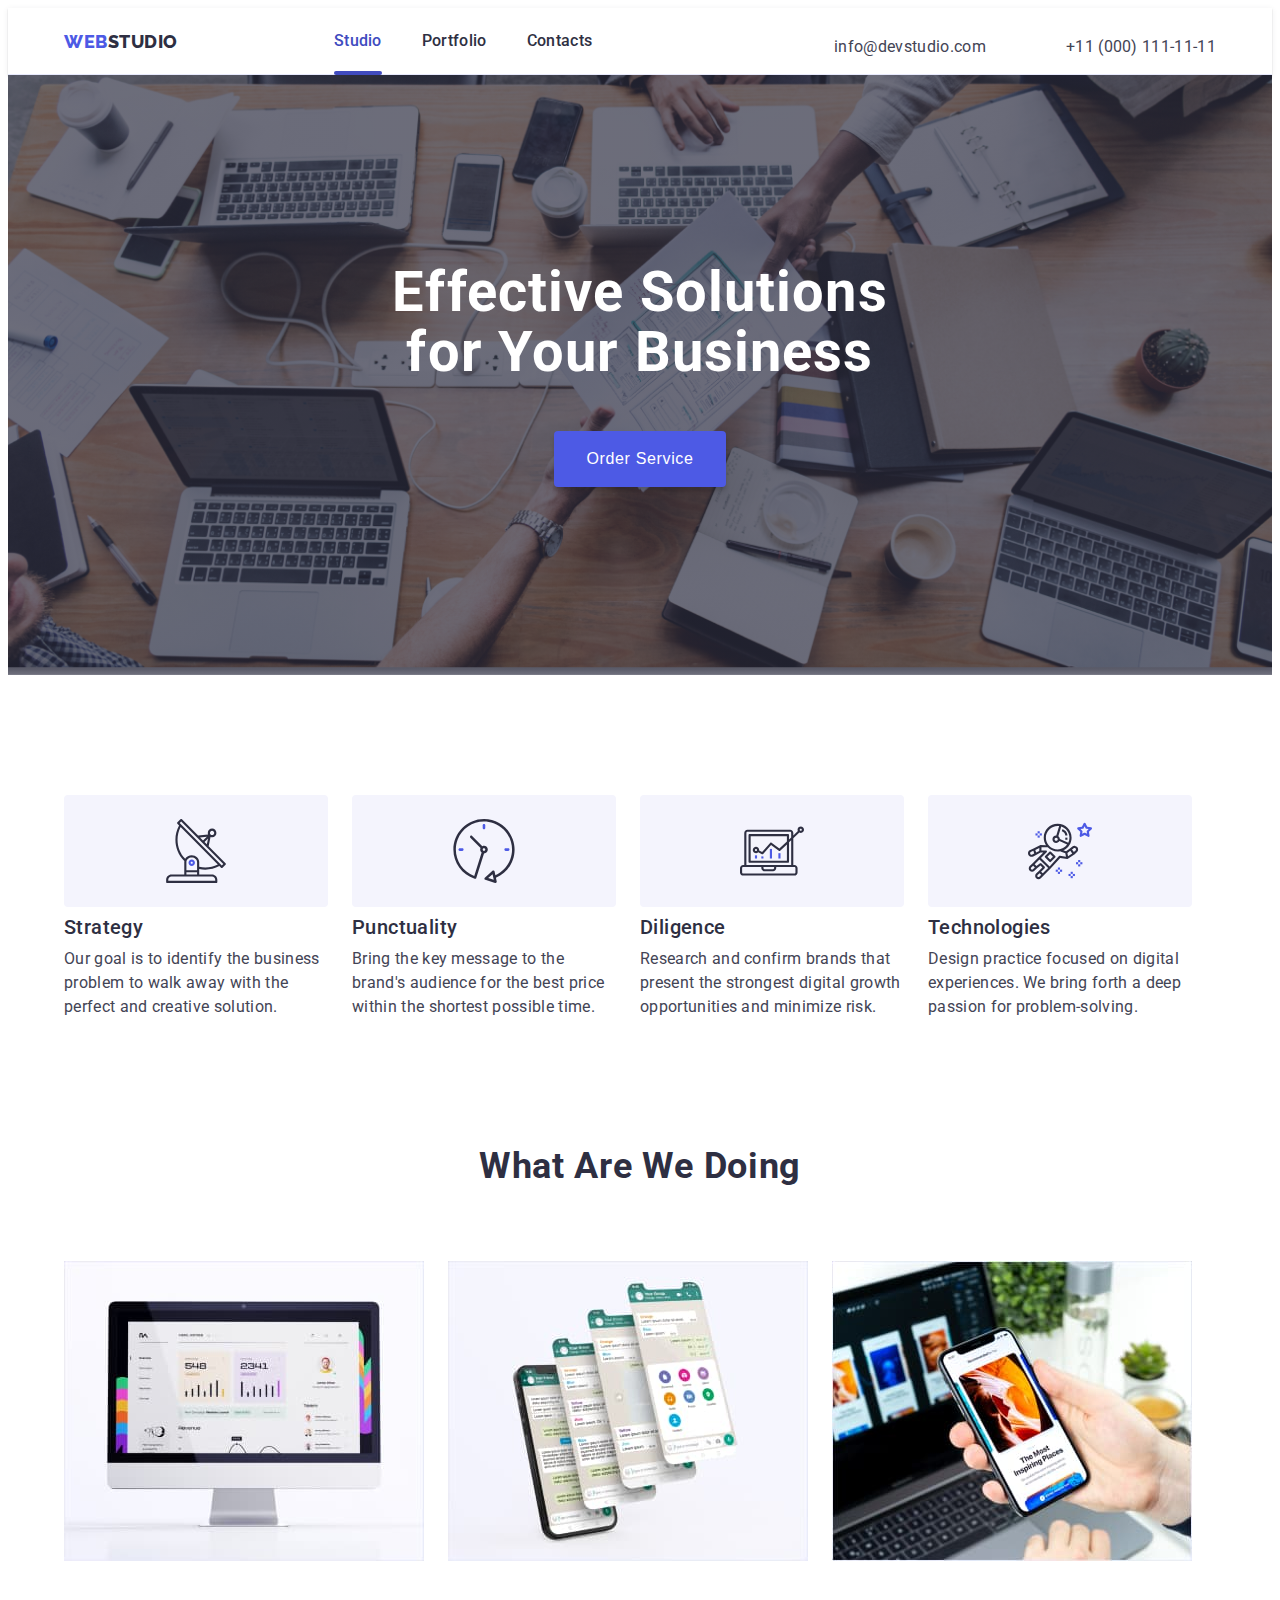
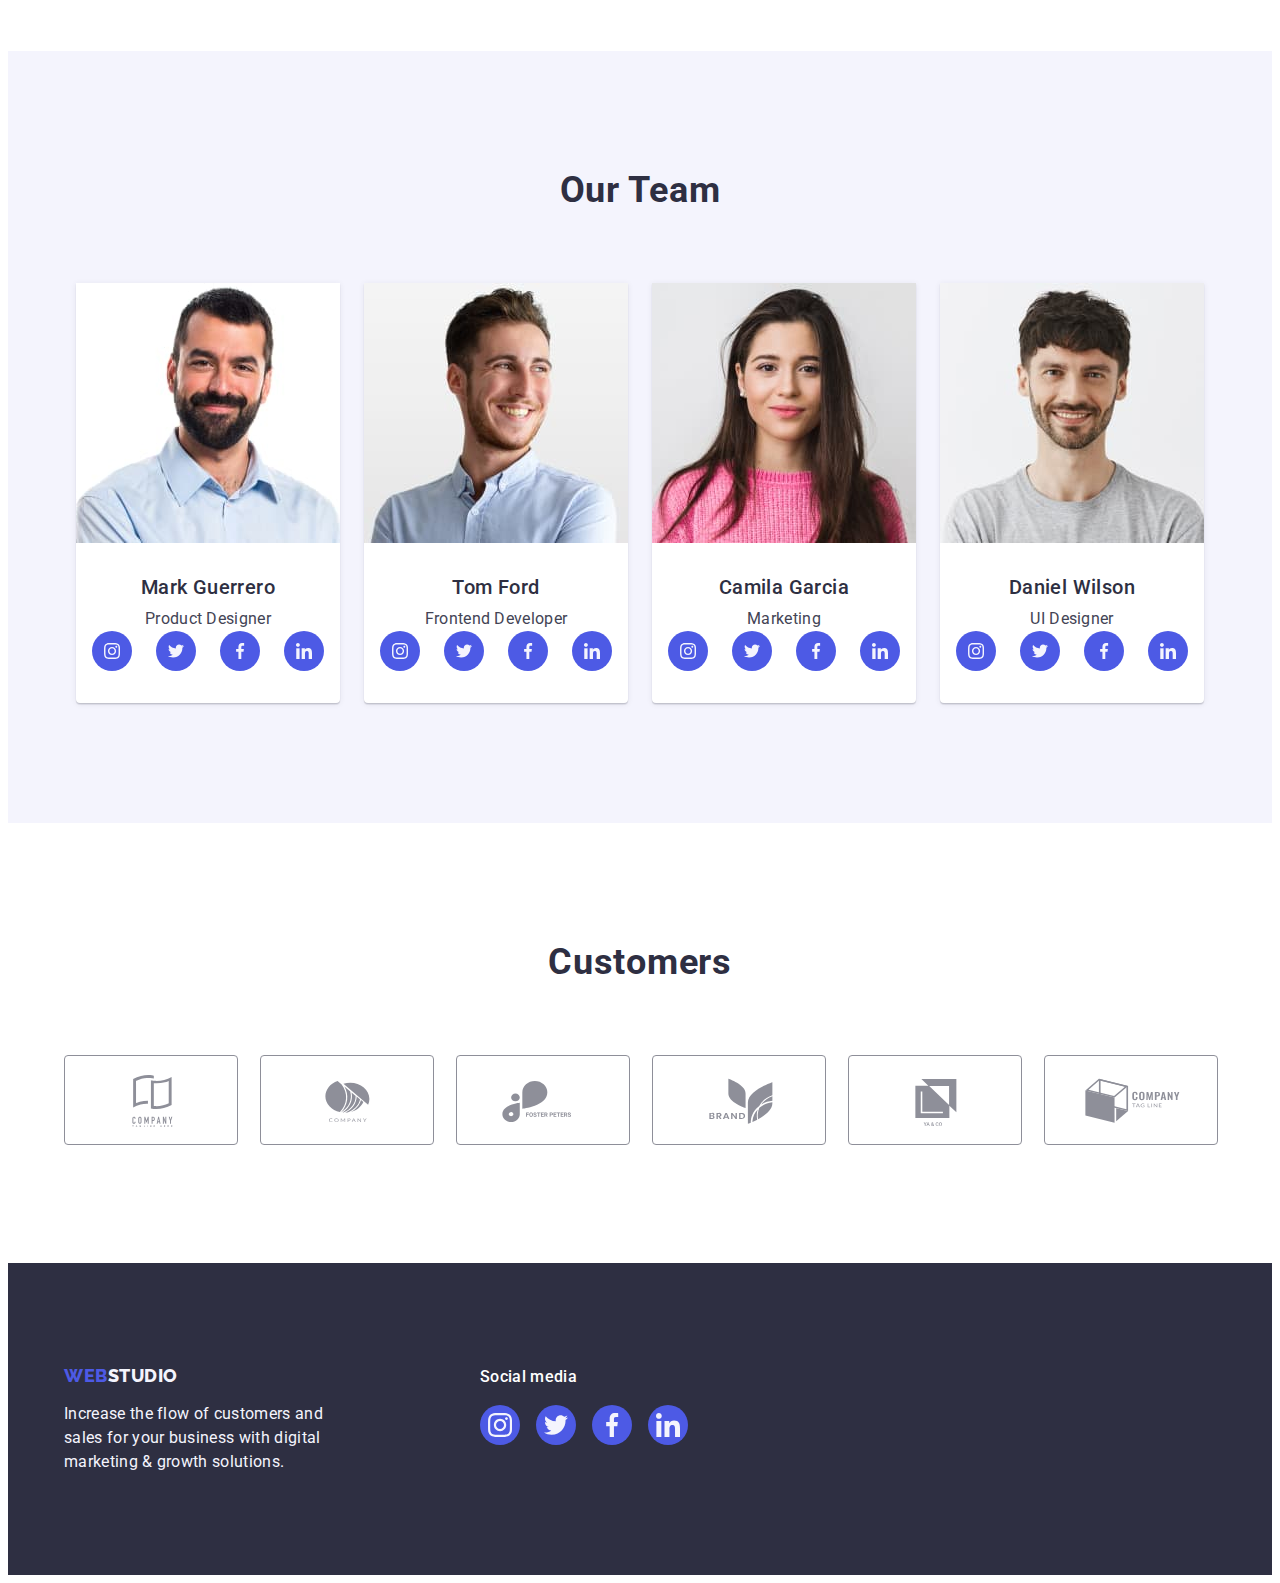
==== index.html @ fc1b0749 "span" ====
<!DOCTYPE html>
<html lang="en">
  <head>
    <meta charset="UTF-8" />
    <meta name="viewport" content="width=device-width, initial-scale=1.0" />
    <title>Webstudio</title>
    <link
      rel="stylesheet"
      href="https://cdnjs.cloudflare.com/ajax/libs/modern-normalize/2.0.0/modern-normalize.min.css"
      integrity="sha512-4xo8blKMVCiXpTaLzQSLSw3KFOVPWhm/TRtuPVc4WG6kUgjH6J03IBuG7JZPkcWMxJ5huwaBpOpnwYElP/m6wg=="
      crossorigin="anonymous"
      referrerpolicy="no-referrer"
    />
    <link rel="preconnect" href="https://fonts.googleapis.com" />
    <link rel="preconnect" href="https://fonts.gstatic.com" crossorigin />
    <link
      href="https://fonts.googleapis.com/css2?family=Raleway:wght@800&family=Roboto:wght@400;500;700&display=swap"
      rel="stylesheet"
    />
    <link rel="stylesheet" href="./css/styles.css" />
  </head>

  <body>
    <header class="header">
      <div class="container header-container">
        <nav class="page-navigation">
          <a class="logo-link link" href="./index.html"
            >Web<span class="web-logo">Studio</span></a
          >

          <ul class="menu list">
            <li class="header-menu-link">
              <a class="menu-item nav-active-link link" href="./index.html"
                >Studio</a
              >
            </li>
            <li class="header-menu-link">
              <a class="menu-item link" href="./portfolio.html">Portfolio</a>
            </li>
            <li class="header-menu-link">
              <a class="menu-item link" href="">Contacts</a>
            </li>
          </ul>
        </nav>

        <address class="address">
          <ul class="address-list list">
            <li class="address-iteam">
              <a class="contact link" href="mailto:info@devstudio.com"
                >info@devstudio.com</a
              >
            </li>
            <li class="address-iteam">
              <a class="contact link" href="tel:+110001111111"
                >+11 (000) 111-11-11</a
              >
            </li>
          </ul>
        </address>
      </div>
    </header>

    <main>
      <!-- ===========
        SECTION_1
      =========== -->

      <section class="hero">
        <div class="container">
          <h1 class="title-hero">Effective Solutions for Your Business</h1>
          <button class="main-button" type="button" data-modal-open>
            Order Service
          </button>
        </div>
      </section>

      <!-- ===========
          SECTION_2
      =========== -->

      <section class="second-section">
        <div class="container">
          <h2 class="visually-hidden description">Description</h2>
          <ul class="second-section-list list">
            <li class="second-section-items">
              <div class="second-section-icon">
                <svg width="64" height="64">
                  <use href="./images/icons.svg#icon-antena"></use>
                </svg>
              </div>
              <h3 class="about-us">Strategy</h3>
              <p class="about-us-description">
                Our goal is to identify the business problem to walk away with
                the perfect and creative solution.
              </p>
            </li>
            <li class="second-section-items">
              <div class="second-section-icon">
                <svg width="64" height="64">
                  <use href="./images/icons.svg#icon-clock"></use>
                </svg>
              </div>
              <h3 class="about-us">Punctuality</h3>
              <p class="about-us-description">
                Bring the key message to the brand's audience for the best price
                within the shortest possible time.
              </p>
            </li>
            <li class="second-section-items">
              <div class="second-section-icon">
                <svg width="64" height="64">
                  <use href="./images/icons.svg#icon-diagram"></use>
                </svg>
              </div>
              <h3 class="about-us">Diligence</h3>
              <p class="about-us-description">
                Research and confirm brands that present the strongest digital
                growth opportunities and minimize risk.
              </p>
            </li>
            <li class="second-section-items">
              <div class="second-section-icon">
                <svg width="64" height="64">
                  <use href="./images/icons.svg#icon-astronaut"></use>
                </svg>
              </div>
              <h3 class="about-us">Technologies</h3>
              <p class="about-us-description">
                Design practice focused on digital experiences. We bring forth a
                deep passion for problem-solving.
              </p>
            </li>
          </ul>
        </div>
      </section>

      <!-- ===========
          SECTION_3
      =========== -->

      <section class="our-service-section">
        <div class="container">
          <h2 class="title-what-we-are-doing">What are we doing</h2>
          <ul class="our-service-list list">
            <li class="photo-service-list">
              <img
                src="./images/what_we_are_doing/img1.jpg"
                width="360"
                height="300"
                alt="computer_picture"
              />
            </li>
            <li class="photo-service-list">
              <img
                src="./images/what_we_are_doing/img2.jpg"
                width="360"
                height="300"
                alt="phone_screen_picture"
              />
            </li>
            <li class="photo-service-list">
              <img
                src="./images/what_we_are_doing/img3.jpg"
                width="360"
                height="300"
                alt="phone_picture"
              />
            </li>
          </ul>
        </div>
      </section>

      <!-- ===========
          SECTION_4
      =========== -->

      <section class="team-section">
        <div class="container">
          <h2 class="our-team-title">Our Team</h2>
          <ul class="team-photo-list list">
            <li class="staff-photo">
              <img
                src="./images/employees/mark_guerrero.jpg"
                alt="employee photo"
                width="264"
                height="260"
              />
              <div class="team-container">
                <h3 class="staff-title">Mark Guerrero</h3>
                <p class="team-positions">Product Designer</p>
                <ul class="social-staff-list list">
                  <li class="staff-icons-list">
                    <a class="social-link" href="">
                      <svg class="social-icons" width="16" height="16">
                        <use href="./images/icons.svg#icon-instagram"></use>
                      </svg>
                    </a>
                  </li>
                  <li class="staff-icons-list">
                    <a class="social-link" href="">
                      <svg class="social-icons" width="16" height="16">
                        <use href="./images/icons.svg#icon-twitter"></use>
                      </svg>
                    </a>
                  </li>
                  <li class="staff-icons-list">
                    <a class="social-link" href="">
                      <svg class="social-icons" width="16" height="16">
                        <use href="./images/icons.svg#icon-facebook"></use>
                      </svg>
                    </a>
                  </li>
                  <li class="staff-icons-list">
                    <a class="social-link" href="">
                      <svg class="social-icons" width="16" height="16">
                        <use href="./images/icons.svg#icon-linkedin"></use>
                      </svg>
                    </a>
                  </li>
                </ul>
              </div>
            </li>
            <li class="staff-photo">
              <img
                src="./images/employees/tom_ford.jpg"
                alt="employee photo"
                width="264"
                height="260"
              />
              <div class="team-container">
                <h3 class="staff-title">Tom Ford</h3>
                <p class="team-positions">Frontend Developer</p>
                <ul class="social-staff-list list">
                  <li class="staff-icons-list">
                    <a class="social-link" href="">
                      <svg class="social-icons" width="16" height="16">
                        <use href="./images/icons.svg#icon-instagram"></use>
                      </svg>
                    </a>
                  </li>
                  <li class="staff-icons-list">
                    <a class="social-link" href="">
                      <svg class="social-icons" width="16" height="16">
                        <use href="./images/icons.svg#icon-twitter"></use>
                      </svg>
                    </a>
                  </li>
                  <li class="staff-icons-list">
                    <a class="social-link" href="">
                      <svg class="social-icons" width="16" height="16">
                        <use href="./images/icons.svg#icon-facebook"></use>
                      </svg>
                    </a>
                  </li>
                  <li class="staff-icons-list">
                    <a class="social-link" href="">
                      <svg class="social-icons" width="16" height="16">
                        <use href="./images/icons.svg#icon-linkedin"></use>
                      </svg>
                    </a>
                  </li>
                </ul>
              </div>
            </li>
            <li class="staff-photo">
              <img
                src="./images/employees/camila_garcia.jpg"
                alt="employee photo"
                width="264"
                height="260"
              />
              <div class="team-container">
                <h3 class="staff-title">Camila Garcia</h3>
                <p class="team-positions">Marketing</p>
                <ul class="social-staff-list list">
                  <li class="staff-icons-list">
                    <a class="social-link" href="">
                      <svg class="social-icons" width="16" height="16">
                        <use href="./images/icons.svg#icon-instagram"></use>
                      </svg>
                    </a>
                  </li>
                  <li class="staff-icons-list">
                    <a class="social-link" href="">
                      <svg class="social-icons" width="16" height="16">
                        <use href="./images/icons.svg#icon-twitter"></use>
                      </svg>
                    </a>
                  </li>
                  <li class="staff-icons-list">
                    <a class="social-link" href="">
                      <svg class="social-icons" width="16" height="16">
                        <use href="./images/icons.svg#icon-facebook"></use>
                      </svg>
                    </a>
                  </li>
                  <li class="staff-icons-list">
                    <a class="social-link" href="">
                      <svg class="social-icons" width="16" height="16">
                        <use href="./images/icons.svg#icon-linkedin"></use>
                      </svg>
                    </a>
                  </li>
                </ul>
              </div>
            </li>
            <li class="staff-photo">
              <img
                src="./images/employees/daniel_wilson.jpg"
                alt="employee photo"
                width="264"
                height="260"
              />
              <div class="team-container">
                <h3 class="staff-title">Daniel Wilson</h3>
                <p class="team-positions">UI Designer</p>
                <ul class="social-staff-list list">
                  <li class="staff-icons-list">
                    <a class="social-link" href="">
                      <svg class="social-icons" width="16" height="16">
                        <use href="./images/icons.svg#icon-instagram"></use>
                      </svg>
                    </a>
                  </li>
                  <li class="staff-icons-list">
                    <a class="social-link" href="">
                      <svg class="social-icons" width="16" height="16">
                        <use href="./images/icons.svg#icon-twitter"></use>
                      </svg>
                    </a>
                  </li>
                  <li class="staff-icons-list">
                    <a class="social-link" href="">
                      <svg class="social-icons" width="16" height="16">
                        <use href="./images/icons.svg#icon-facebook"></use>
                      </svg>
                    </a>
                  </li>
                  <li class="staff-icons-list">
                    <a class="social-link" href="">
                      <svg class="social-icons" width="16" height="16">
                        <use href="./images/icons.svg#icon-linkedin"></use>
                      </svg>
                    </a>
                  </li>
                </ul>
              </div>
            </li>
          </ul>
        </div>
      </section>

      <!-- =====SECTION 5=====
      =================== -->

      <section class="logos-section">
        <div class="container logo-company-div">
          <h2 class="customers-title">Customers</h2>
          <ul class="logo-company list">
            <li class="logo-company-list">
              <a class="logo-company-link" href="">
                <svg class="logo-company-svg" width="104" height="56">
                  <use href="./images/icons.svg#icon-logo-company-1"></use>
                </svg>
              </a>
            </li>
            <li class="logo-company-list">
              <a class="logo-company-link" href="">
                <svg class="logo-company-svg" width="104" height="56">
                  <use href="./images/icons.svg#icon-logo-company-2"></use>
                </svg>
              </a>
            </li>
            <li class="logo-company-list">
              <a class="logo-company-link" href="">
                <svg class="logo-company-svg" width="104" height="56">
                  <use href="./images/icons.svg#icon-logo-company-3"></use>
                </svg>
              </a>
            </li>
            <li class="logo-company-list">
              <a class="logo-company-link" href="">
                <svg class="logo-company-svg" width="104" height="56">
                  <use href="./images/icons.svg#icon-logo-company-4"></use>
                </svg>
              </a>
            </li>
            <li class="logo-company-list">
              <a class="logo-company-link" href="">
                <svg class="logo-company-svg" width="104" height="56">
                  <use href="./images/icons.svg#icon-logo-company-5"></use>
                </svg>
              </a>
            </li>
            <li class="logo-company-list">
              <a class="logo-company-link" href="">
                <svg class="logo-company-svg" width="104" height="56">
                  <use href="./images/icons.svg#icon-logo-company-6"></use>
                </svg>
              </a>
            </li>
          </ul>
        </div>
      </section>
    </main>
    <!-- ===========
          FOOTER
      =========== -->
    <footer class="footer-figuration">
      <div class="footer-container container">
        <div class="logo-footer-div">
          <a class="logo-footer-link logo-link link" href="./index.html"
            >Web<span class="web-logo-footer">Studio</span></a
          >
          <p class="footer-text">
            Increase the flow of customers and sales for your business with
            digital marketing & growth solutions.
          </p>
        </div>
        <div class="social-links-footer">
          <p class="social-media-paragraph">Social media</p>
          <ul class="social-staff-list-footer list">
            <li class="icons-list-footer">
              <a class="social-link-footer" href="">
                <svg class="social-icons-footer" width="24" height="24">
                  <use href="./images/icons.svg#icon-instagram"></use>
                </svg>
              </a>
            </li>
            <li class="icons-list-footer">
              <a class="social-link-footer" href="">
                <svg class="social-icons-footer" width="24" height="24">
                  <use href="./images/icons.svg#icon-twitter"></use>
                </svg>
              </a>
            </li>
            <li class="icons-list-footer">
              <a class="social-link-footer" href="">
                <svg class="social-icons-footer" width="24" height="24">
                  <use href="./images/icons.svg#icon-facebook"></use>
                </svg>
              </a>
            </li>
            <li class="icons-list-footer">
              <a class="social-link-footer" href="">
                <svg class="social-icons-footer" width="24" height="24">
                  <use href="./images/icons.svg#icon-linkedin"></use>
                </svg>
              </a>
            </li>
          </ul>
        </div>
      </div>
    </footer>
    <div class="modal is-hidden" data-modal>
      <div class="backdrop">
        <button class="close-button" type="button" data-modal-close>
          <svg class="modal-btn-close" width="8" height="8">
            <use href="./images/icons.svg#icon-close-cross"></use>
          </svg>
        </button>

        <!-- =====FORM======
        ============== -->

        <p class="leave-your-contacts">
          Leave your contacts and we will call you back
        </p>

        <form class="order-service-form">
          <!-- ====INPUT_1====
          =============== -->

          <div>
            <label class="field-name" for="user-name">Name</label>
            <div class="service-request-wrapper">
              <input
                class="service-request"
                type="text"
                name="user_name"
                id="user-name"
                required
              />
              <svg
                class="form-field-icon"
                width="18"
                height="18"
                aria-label="users-avatar"
              >
                <use href="./images/icons.svg#icon-person-black"></use>
              </svg>
            </div>
          </div>

          <!-- ====INPUT_2====
          =============== -->

          <div>
            <label class="field-name" for="phone-number">Phone</label>
            <div class="service-request-wrapper">
              <input
                class="service-request"
                type="tel"
                name="user_phone"
                id="phone-number"
                required
              />
              <svg
                class="form-field-icon"
                width="18"
                height="18"
                aria-label="phone_picture_icon"
              >
                <use href="./images/icons.svg#icon-phone"></use>
              </svg>
            </div>
          </div>

          <!-- ====INPUT_3====
          =============== -->

          <div>
            <label class="field-name" for="users-email-adress">Email</label>
            <div class="service-request-wrapper">
              <input
                class="service-request"
                type="email"
                name="user_email"
                id="users-email-adress"
                required
              />
              <svg
                class="form-field-icon"
                width="18"
                height="18"
                aria-label="email-icon"
              >
                <use href="./images/icons.svg#icon-email"></use>
              </svg>
            </div>
          </div>

          <!-- ===TEXTAREA==== -->

          <div>
            <label class="field-name" for="user-comment">Comment</label>
            <textarea
              class="order-service-comment"
              name="comment"
              id="user-comment"
              placeholder="Text input"
            ></textarea>
          </div>

          <!-- ====CHECKBOX==== -->

          <div>
            <label class="checkbox-label">
              <input
                class="checkbox-policy"
                type="checkbox"
                name="policy_agreement"
              />
              <span class="checkbox-span">
                <svg class="checkbox-icon" width="16" height="16">
                  <use href="./images/icons.svg#icon-policy-click"></use>
                </svg>
              </span>
              I accept the terms and conditions of the&nbsp;
              <a href="" class="review-form-policy-link">Privacy Policy</a>
            </label>
          </div>

          <!-- =====BUTTON=====
          ================ -->

          <button class="send-request-button" type="submit">Send</button>
        </form>
      </div>
    </div>
    <script src="./js/modal.js"></script>
  </body>
</html>
---- css/styles.css ----
/* ---ROOTS--- */

:root {
    --main-text-font: "Roboto", sans-serif;
    --secondary-text-font: "Raleway", sans-serif;
    --main-text-color: #2E2F42;
    --secondary-text-color: #434455;
    --additional-text-color: #FFF;
    --white-background-color: #FFF;
    --navy-background-color: #2E2F42;
    --additional-background-color: #F4F4FD;
    --cornflower-color: #E7E9FC;
    --dairy-color: #FCFCFC;
    --purple-color: #4D5AE5;
    --ocean-button-color: #404BBF;
    --lightslate-color: #8E8F99; 
    --timing-function: cubic-bezier(0.4, 0, 0.2, 1);
    --duration: 250ms;
}

/* ----GENERAL---- */

.list {
    list-style: none;
}

.link {
    text-decoration: none;
}

body {
    font-family: var(--main-text-font);
    background-color: #FFF;
    font-size: 36px;
    line-height: 1.1;
    color: var(--secondary-text-color);
}

h1,h2,h3,p {
    margin-top: 0;
    margin-bottom: 0;
}

ul,ol {
    margin-top: 0;
    margin-bottom: 0;
    padding-left: 0;
}

img {
    display: block;
    max-width: 100%;
}

button {
    cursor: pointer;
}

/* -----HEADER---- */


.container {
    max-width: 1152px;
    /* padding: 12px 12px; */
    margin: 0 auto;
}

.header {
border-bottom: 1px solid var(--cornflower-color);
box-shadow: 0px 2px 1px rgba(46, 47, 66, 0.08), 0px 1px 1px rgba(46, 47, 66, 0.16), 0px 1px 6px rgba(46, 47, 66, 0.08);
}

.header-container {
display: flex;
justify-content: space-between;
align-items: center;
}

.page-navigation{
    display: flex;
    align-items: center;
}

.logo-link {
    margin-right: 76px;
    font-family: var(--secondary-text-font);
    color: #4D5AE5;
    font-size: 18px;
    font-weight: 800;
    line-height: 1.17;
    letter-spacing: 0.54px;
    text-transform: uppercase;
    /* padding: 24px 0px; */
    display: flex;

}

.web-logo {
    color: #2E2F42;
    display: flex;
}

.web-logo-footer {
    color: #F4F4FD;
}

.menu {
    font-size: 16px;
    font-weight: 500;
    line-height: 1.15;
    letter-spacing: 0.32px;
    display: flex;
    align-items: center;
}

.menu:not(:first-child) {
    margin-left: 40px;
}

.menu-item {
    color: var(--main-text-color);
    display: inline-block;
    padding: 24px 0;
    transition-property: color;
    transition-duration: 250ms;
    transition-timing-function: cubic-bezier(0.4, 0, 0.2, 1);
}

.menu-item:hover,
.menu-item:focus {
    color: var(--ocean-button-color);
}

.nav-active-link {
    position: relative;
    color: var(--ocean-button-color);
}

.nav-active-link::after {
    display: block;
    content: "";
    position: absolute;
    left: 0;
    bottom: -1px;
    /* top: calc(100% - 4px); */
    width: 100%;
    height: 4px;
    border-radius: 2px;
    background-color: var(--ocean-button-color);
}

.header-menu-link {
    margin-left: 40px;
    /* padding: 24px 0; */
}

.contact {
    color: var(--secondary-text-color);
    font-size: 16px;
    font-weight: 400;
    line-height: 1.5;
    letter-spacing: 0.32px;
    padding: 24px 0px;
    margin-left: 40px;
    transition-property: color;
    transition-duration: 250ms;
    transition-timing-function: cubic-bezier(0.4, 0, 0.2, 1);
}

.contact:hover,
.contact:focus {
    color: var(--ocean-button-color);
}


.title-hero {
    margin-left: auto;
    margin-right: auto;
    margin-bottom: 48px;
    font-size: 56px;
    font-weight: 700;
    line-height: 1.07;
    letter-spacing: 1.12px;
    color: var(--additional-text-color);
    text-align: center;
    max-width: 496px;
}

.address {
    font-style: normal;
}

.address-list {
    color: var(--secondary-text-color);
    display: flex;
    gap: 40px;
    
}

/* ----MAIN---- */

.hero {

    /* text-align: center; */
    margin: 0 auto;
    padding: 188px 0;
    font-size: 56px;
    font-weight: 700;
    letter-spacing: 0.02em;
    line-height: 1.07;
    max-width: 1440px;
    background-size: cover;
    background-image: linear-gradient(rgba(46, 47, 66, 0.7), rgba(46, 47, 66, 0.7)), url(../images/icons/people-office\.jpg);
    color: var(--white-background-color);
    background-repeat: no-repeat;
    background-position: center;
}

.main-button {
    display: block;
    margin: 0 auto;
    min-width: 169px;
    height: 56px;
    border: none;
    box-shadow: 0px 4px 4px 0px rgba(0, 0, 0, 0.15);
    border-radius: 4px;
    padding: 16px 32px;
    font-size: 16px;
    font-weight: 500;
    letter-spacing: 0.04em;
    line-height: 1.5;
    background-color: var(--purple-color);
    color: var(--additional-text-color);
    transition-property: background-color;
    transition-duration: 250ms;
    transition-timing-function: cubic-bezier(0.4, 0, 0.2, 1);   
}



.main-button:hover,
.main-button:focus {
    background-color: var(--ocean-button-color);
}

.main-portfolio-title {
    margin-bottom: 8px;
}

.portfolio-buttons {
    display: flex;
    justify-content: center;
    gap: 24px;
    margin-bottom: 72px;
}


.second-page-button {
    font-family: var(--main-text-font);
    padding: 12px 24px;
    font-weight: 500;
    font-size: 16px;
    line-height: 1.5;
    letter-spacing: 0.04em;
    border-radius: 4px;
    border: 1px solid var(--cornflower-color);
    color: var(--purple-color);
    background: var(--additional-background-color);
    transition-property: color, background-color, border-color, box-shadow;
    transition-duration: 250ms;
    transition-timing-function: cubic-bezier(0.4, 0, 0.2, 1);
}

.second-page-button:hover,
.second-page-button:focus {
    box-shadow:0px 3px 1px rgba(0, 0, 0, 0.1),
    0px 2px 1px rgba(0, 0, 0, 0.08),
    0px 2px 2px rgba(0, 0, 0, 0.12);
    background-color: var(--ocean-button-color);
    color: var(--additional-text-color);
    border: 1px solid transparent;
}

/* =========--SECTION_2--========= */

.second-section {
/* margin-top: 120px; */
padding: 120px 0;
}

.second-section-list {
display: flex;
gap: 24px;
margin-bottom: 8px;

}

.second-section-items {
    flex-basis: 264px;
    /* flex-basis:calc(( 100% - 24px * 3 ) / 4 ); */
}

.second-section-icon {
    background-color: var(--additional-background-color);
    height: 112px;
    display: flex;
    justify-content: center;
    align-items: center;
    margin-bottom: 8px;
    border-radius: 4px;
}
.description {
    margin-bottom: 8px;
}

.visually-hidden {
    position: absolute;
    width: 1px;
    height: 1px;
    margin: -1px;
    border: 0;
    padding: 0;

    white-space: nowrap;
    clip-path: inset(100%);
    clip: rect(0 0 0 0);
    overflow: hidden;
}



.about-us {
    font-weight: 500;
    font-size: 20px;
    line-height: 1.2;
    letter-spacing: 0.02em;
    color: var(--main-text-color);
    margin-bottom: 8px;
    
}


.about-us-description {
    font-size: 16px;
    line-height: 1.5;
    letter-spacing: 0.02em;

}

.our-service-section {
    padding-bottom: 90px;
}

.our-service-list {
    display: flex;
    gap: 24px;
    font-size: 20px;
    font-weight: 500;
    line-height: 1.2;
    letter-spacing: 0.4px;
    width: calc((100% - 24px * 2px) / 3);
}

.service-list {
    font-family: var(--main-text-font);
    font-size: 20px;
    font-weight: 500;
    line-height: 1.2;
    letter-spacing: 0.4px;
    margin-bottom: 8px;
}

.title-what-we-are-doing {
    font-size: 36px;
    font-weight: 700;
    line-height: 1.11;
    letter-spacing: 0.72px;
    text-transform: capitalize;
    text-align: center;
    padding-bottom: 2px;
    color: var(--main-text-color);
    margin-bottom: 72px;
}


.team-section {
    /* color: var(--main-text-color); */
    background-color: var(--additional-background-color);
    padding: 120px 0;
}

.our-team-title {
    font-size: 36px;
    font-weight: 700;
    line-height: 1.11;
    letter-spacing: 0.72px;
    text-transform: capitalize;
    text-align: center;
    color: var(--main-text-color);
    margin-bottom: 72px;

}

.team-positions {
    text-align: center;
    font-size: 16px;
    font-weight: 400;
    line-height: 1.5;
    letter-spacing: 0.32px;
    color: var(--secondary-text-color);

}

.staff-title {
    text-align: center;
    font-size: 20px;
    font-weight: 500;
    line-height: 1.2;
    letter-spacing: 0.4px;
    color: var(--main-text-color);
    margin-bottom: 8px;

}

.staff-photo {
    background-color: #FFF;
    /* width: calc((100% - 72px) / 4); */
    gap: 24px;
    border-radius: 0px 0px 4px 4px;
    box-shadow: 0px 2px 1px 0px rgba(46, 47, 66, 0.08), 0px 1px 1px 0px rgba(46, 47, 66, 0.16), 0px 1px 6px 0px rgba(46, 47, 66, 0.08);

}

.social-link {
    display: flex;
    justify-content: center;
    align-items: center;
    border-radius: 50%;
    width: 100%;
    height: 100%;
    background-color: var(--purple-color);
    transition-property: background-color;
    transition-duration: 250ms;
    transition-timing-function: cubic-bezier(0.4, 0, 0.2, 1);
}

.social-link:hover,
.social-link:focus {
    background-color: var(--ocean-button-color);
}


.social-link-footer {
    display: flex;
    justify-content: center;
    align-items: center;
    border-radius: 50%;
    width: 100%;
    height: 100%;
    background-color: var(--purple-color); 
    transition-property: background-color;
    transition-duration: 250ms;
    transition-timing-function: cubic-bezier(0.4, 0, 0.2, 1);
}

.social-link-footer:hover,
.social-link-footer:focus {
    background-color: #31d0aa;
}

.social-staff-list {
    display: flex;
    gap: 24px;
    justify-content: center;
}

.team-photo-list {
    display: flex;
    gap: 24px;
    justify-content: center;
}

.team-container {
    padding: 32px 0;
    text-align: center;
}

.photo-service-list {
    font-size: 20px;
    font-weight: 500;
    line-height: 1.2;
    letter-spacing: 0.4px;
    color: var(--navy-background-color);

}

.service-list-mark {
    font-size: 16px;
    font-weight: 400;
    line-height: 1.5;
    letter-spacing: 0.32px;
    color: var(--secondary-text-color);
}

.customers-title {

    margin-bottom:72px;
    font-size: 36px;
    font-weight: 700;
    letter-spacing: 0.72px;
    line-height: 1.11;
    text-align: center;
    text-transform: capitalize;
    color: var(--main-text-color);
}

.logos-section {
    padding-bottom: 120px;
    padding-top: 120px;
}

.logo-company {
    display: flex;
    gap: 24px;
    justify-content: center;
}

.logo-company-list {
    width: calc((100% - 120px) / 6);
    height: 88px;
}

.logo-company-link {
    width: 100%;
    height: 100%;
    border: 1px solid #8e8f99;
    border-radius:4px;
    display: flex;
    align-items: center;
    justify-content: center;
    color: var(--lightslate-color);
    transition-property: border-color, color;
    transition-duration: 250ms;
    transition-timing-function: cubic-bezier(0.4, 0, 0.2, 1);
}

.logo-company-link:hover,
.logo-company-link:focus {
    border-color: var(--ocean-button-color);
    color: var(--ocean-button-color);
}

.logo-company-svg {
    fill: currentColor;
}


.footer-figuration {
    background-color: var(--navy-background-color);
    height: 312px;
    padding: 0 0;
}

.footer-text {
    margin-bottom: 100px;
    font-size: 16px;
    font-weight: 400;
    line-height: 1.5;
    letter-spacing: 0.32px;
    color: var(--additional-background-color);
    max-width: 296px;
}

.logo-footer-link {
    display: inline-block;
    margin-top: 102px;
    margin-bottom: 16px;
}

.social-media-footer-title{
    color: var(--main-text-color);
}

.footer-container {
    display: flex;
    align-items: baseline;
}

.logo-footer-div {
    margin-right: 120px;
}


.gallery-item {
    flex-basis: calc((100% - 48px) / 3);
}

.gallery-item-link {
    display: block;
    transition-property: box-shadow;
    transition-duration: 250ms;
    transition-timing-function: cubic-bezier(0.4, 0, 0.2, 1);
}

.gallery-item-link:hover,
.gallery-item-link:focus {
    box-shadow: 0px 1px 6px rgba(46, 47, 66, 0.08), 0px 1px 1px rgba(46, 47, 66, 0.16), 0px 2px 1px rgba(46, 47, 66, 0.08);
}


.overlay {
    position: absolute;
    display: flex;
    align-items: center;
    left: 0;
    top: 0;
    width: 100%;
    height: 100%;
    font-size: 16px;
    font-weight: 400;
    line-height: 1.5;
    letter-spacing: 0.32px;
    padding: 40px 32px;
    transform: translateY(100%);
    transition-property: transform;
    transition-duration: 250ms;
    transition-timing-function: cubic-bezier(0.4, 0, 0.2, 1);
    color: var(--additional-background-color);
    background: var(--purple-color);
}


.gallery-list-overlay-wrapper {
    position: relative;
    overflow: hidden;
}

.gallery-item-link:hover .overlay {
    transform: translateY(0%);
}
.gallery-item-link:focus .overlay {
    transform: translateY(0%);
}


.gallery-content {
    
    border: 1px solid var(--cornflower-color);
    padding: 32px 16px;
    border-top: none;
    margin-bottom: 8px;
}

.gallery {
    display: flex;
    flex-wrap: wrap;
    gap: 48px 24px;
    margin-bottom: 120px;
}

.main-section {
    padding-top: 96px;
    padding-bottom: 120px;
}

.social-links-footer {
    display: block;
}

.social-icons {
    fill: var(--additional-background-color);
}

.social-media-paragraph {
    font-weight: 500;
    font-size: 16px;
    line-height: 1.5;
    letter-spacing: 0.02em;
    color: var(--additional-text-color);
    margin-bottom: 16px;
}
.social-staff-list-footer {
    display: flex;
    gap: 16px;
    transition-property: color;
    transition-duration: 250ms;
    transition-timing-function: cubic-bezier(0.4, 0, 0.2, 1);

}

.staff-icons-list {
    width: 40px;
    height: 40px;    
}

.icons-list-footer {
    width: 40px;
    height: 40px;
}

.social-icons-footer {
fill: var(--additional-background-color);
}

.modal.is-hidden {
    visibility: hidden;
    opacity: 0;
    pointer-events: none;
    transform: scale(0.5);
}

.modal {
    position: fixed;
    opacity: 1;
    visibility: visible;
    transition-property: visibility, opacity;
    transition-duration: 250ms;
    transition-timing-function: cubic-bezier(0.4, 0, 0.2, 1);
    width: 100%;
    height: 100vh;
    left: 0;
    top: 0;
    background: rgba(46, 47, 66, 0.40);
}

.backdrop {
    position: absolute;
    transform: translate(-50%, -50%);
    width: 408px;
    min-height: 584px;
    left: 50%;
    top: 50%;
    border-radius: 4px;
    background: var(--dairy-color);
    box-shadow: 0px 2px 1px 0px rgba(0, 0, 0, 0.20), 0px 1px 3px 0px rgba(0, 0, 0, 0.12), 0px 1px 1px 0px rgba(0, 0, 0, 0.14);
    transition-property: transform;
    transition-duration: 250ms;
    transition-timing-function: cubic-bezier(0.4, 0, 0.2, 1);
    padding-left: 24px;
    padding-top: 72px;
    padding-right: 24px;
}

.close-button {
    padding: 0;
    display: flex;
    justify-content: center;
    align-items: center;
    border-radius: 50%;
    border: 1px solid rgba(0, 0, 0, 0.10);
    width: 24px;
    height: 24px;
    background-color: var(--cornflower-color);
    position: absolute;
    top: 24px;
    right: 24px;
    transition-property: background-color, border;
    transition-duration: 250ms;
    transition-timing-function: cubic-bezier(0.4, 0, 0.2, 1);
        
}

.close-button:hover,
.close-button:focus {
    background-color: #404bbf;
    border: none;
}

.modal-btn-close {
   transition-property: fill;
   transition-duration: 250ms;
   transition-timing-function: cubic-bezier(0.4, 0, 0.2, 1);
}

.close-button:hover,
.close-button:focus{
    fill:#ffffff; 
}


.leave-your-contacts {
    color: var(--navy-background-color);
    display: block;
    text-align: center;
    font-size: 16px;
    font-weight: 500;
    line-height: 1.5px;
    letter-spacing: 0.32px;
    margin-bottom: 16px;
    width: 360px;
}

.order-service-request {
    display: block;
}


.field-name {
    display: block;
    font-size: 12px;
    font-weight: 400;
    line-height: 1.17;
    letter-spacing: 0.48px;
    margin-bottom: 4px;
    color: var(--lightslate-color);
}

.service-request {
    width: 100%;
    height: 40px;
    padding-left: 38px;
    border-radius: 4px;
    font-size: 18px;
    background-color: transparent;
    outline: transparent;
    border: 1px solid var(--lightslate-color);
    transition-property: border-color;
    transition-duration: 250ms;
    transition-timing-function: cubic-bezier(0.4, 0, 0.2, 1);
}

.service-request:focus {
    border-color: var(--purple-color);
    outline: transparent;
}

.form-field-icon {
    color: black;
    position: absolute;
    top: 50%;
    left: 16px;
    transform: translateY(-50%)

}

.service-request-wrapper {
    position: relative;
    display: block;
}

.service-request:focus + .form-field-icon {
fill: var(--purple-color)
}

.order-service-comment:focus {
    border-color: var(--purple-color)
}

.order-service-comment {
    width: 100%;
    height: 120px;
    resize: none;
    font-size: 16px;
    padding: 16px 8px;
    border-radius: 4px;
    outline: transparent;
    border: 1px solid var(--lightslate-color, rgba(46, 47, 66, 0.40));
    transition-property: border-color;
    transition-duration: 250ms;
    transition-timing-function: cubic-bezier(0.4, 0, 0.2, 1);
}

.order-service-comment::placeholder {

    font-size: 12px;
    font-weight: 400;
    line-height: 1.16;
    letter-spacing: 0.48px;
    border-radius: 4px;
    border-color: 1px solid var(--navy-background-color, rgba(46, 47, 66, 0.40));
    color: var(--lightslate-color, rgba(46, 47, 66, 0.40));
}

.checkbox-span {
    margin-top: 16px;
    display: inline-block;
    width: 16px;
    height: 16px;
    border-radius: 2px;
    border: 1px solid var(--lightslate-color, rgba(46, 47, 66, 0.40));
}

.checkbox-label {
    display: inline-block;
    margin-top: 16px;
    font-size: 12px;
    font-weight: 400;
    line-height: 1.16;
    letter-spacing: 0.48px;
    color: var(--lightslate-color);
}

.checkbox-policy {
    position: absolute;
    visibility: hidden;
    opacity: 0;
    top: 0;
    left: 0;
}

.checkbox-icon {
    visibility: hidden;
    opacity: 0;
}

.checkbox-policy:checked + .checkbox-span {
    border: 1px solid transparent;
}

.checkbox-policy:checked + .checkbox-span .checkbox-icon {
    opacity: 1;
    visibility: visible;
}

.review-form-policy-link {
    line-height: 1.33;
    color: var(--purple-color);
}

.send-request-button {
    display: block;
    margin: 0 auto;
    padding: 16px 32px;
    align-items: flex-start;
    min-width: 169px;
    border-radius: 4px;
    background: var(--purple-color);
    box-shadow: 0px 4px 4px 0px rgba(0, 0, 0, 0.15);
    color: var(--additional-text-color);
    font-size: 16px;
    font-weight: 500px;
    line-height: 1.5;
    letter-spacing: 0.64px;
}

.send-request-button:hover,
.send-request-button:focus {
    background-color: var(--ocean-button-color);
}
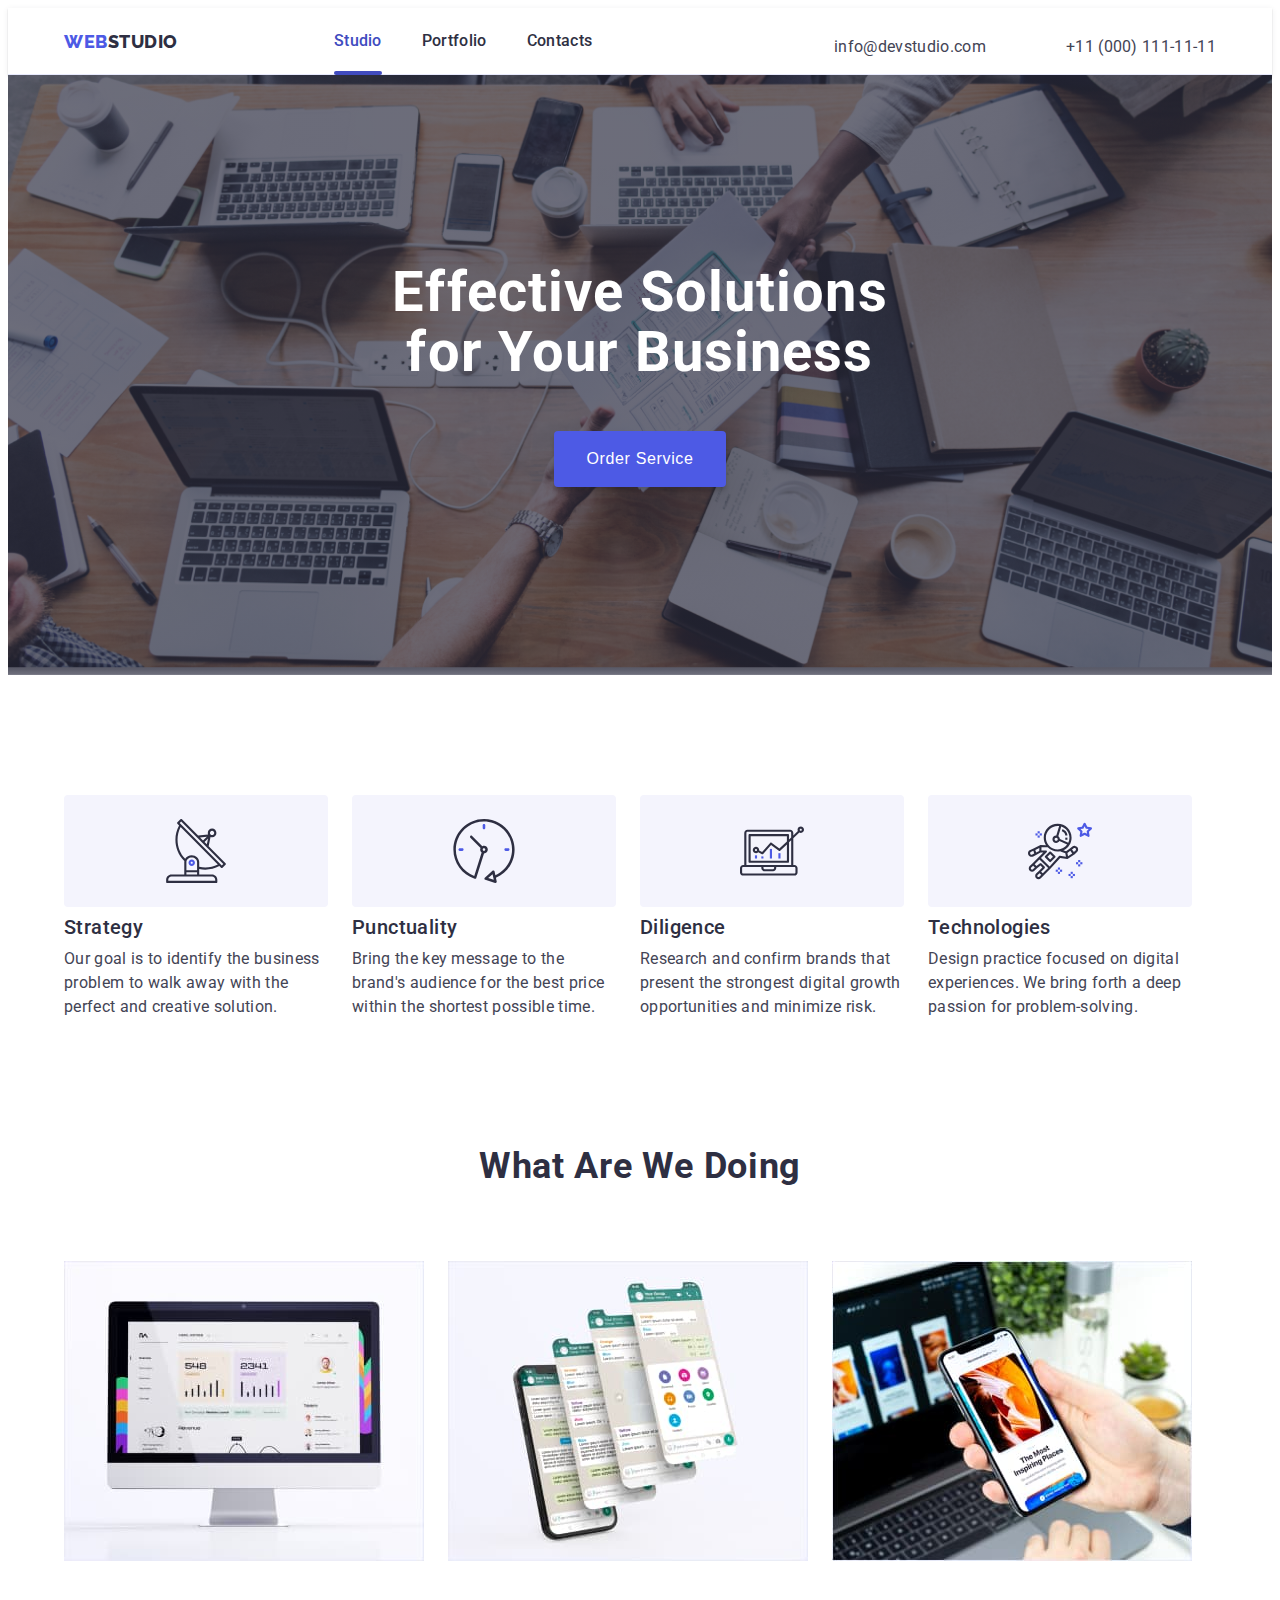
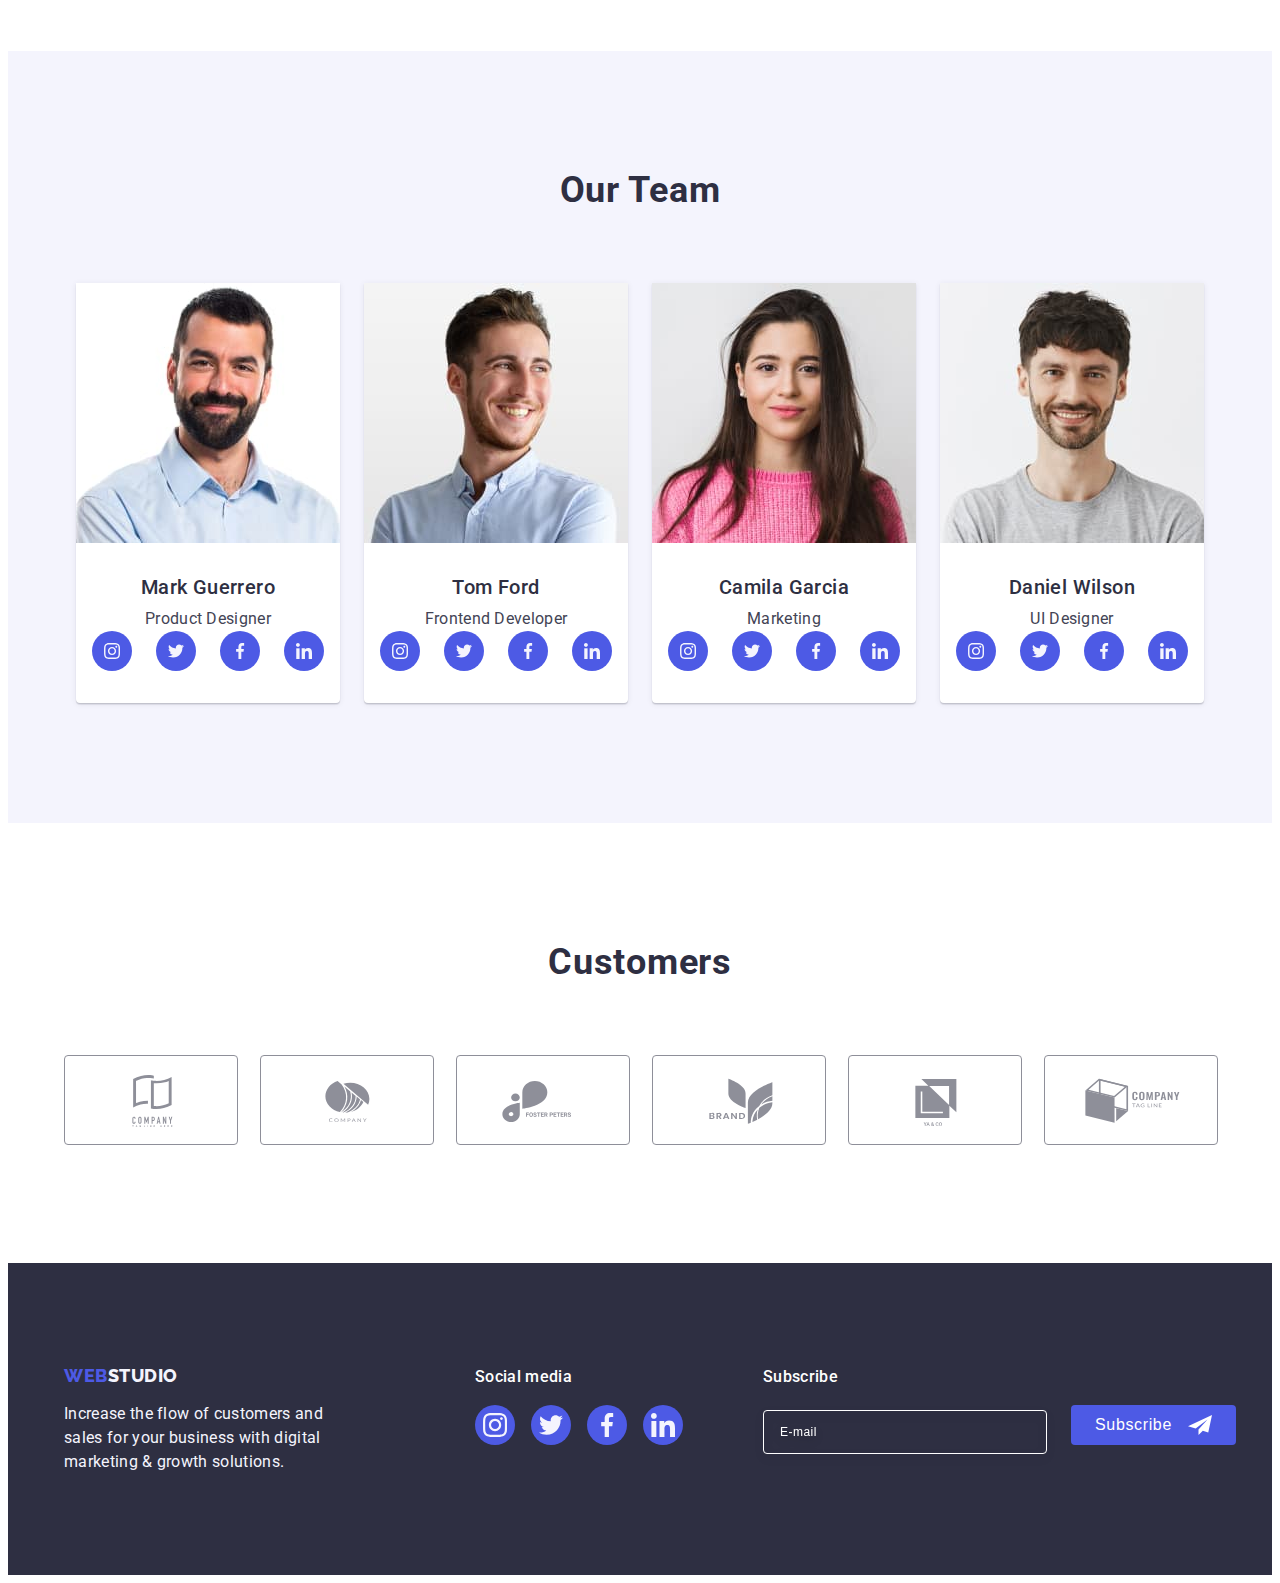
==== commit 064cd5b5: "footer subscribe" ====
--- a/index.html
+++ b/index.html
@@ -450,8 +450,35 @@
             </li>
           </ul>
         </div>
+
+        <!-- ===SUBSCRIBE=====
+        =================
+         -->
+        <div class="send-footer-form">
+          <p class="subscribe-title-form">Subscribe</p>
+          <form class="send-form-footer">
+            <label class="send-footer-label">
+              <input
+                type="email"
+                class="form-email"
+                name="email"
+                placeholder="E-mail"
+              />
+            </label>
+            <button type="submit" class="send-btn-footer">
+              Subscribe
+              <svg class="icon-send" width="24" height="24">
+                <use href="./images/icons.svg#icon-icon-send-1"></use>
+              </svg>
+            </button>
+          </form>
+        </div>
       </div>
     </footer>
+
+    <!-- ===MODAL====
+    ============ -->
+
     <div class="modal is-hidden" data-modal>
       <div class="backdrop">
         <button class="close-button" type="button" data-modal-close>
@@ -467,10 +494,10 @@
           Leave your contacts and we will call you back
         </p>
 
-        <form class="order-service-form">
-          <!-- ====INPUT_1====
+        <!-- ====INPUT_1====
           =============== -->
 
+        <form>
           <div>
             <label class="field-name" for="user-name">Name</label>
             <div class="service-request-wrapper">
--- a/css/styles.css
+++ b/css/styles.css
@@ -702,6 +702,86 @@
 fill: var(--additional-background-color);
 }
 
+.send-footer-form {
+    display: flex;
+    flex-direction: column;
+    margin-left: 80px;
+    width: 453px;
+    height: 80px;
+}
+
+.send-form-footer { 
+    display: flex;
+    gap: 24px;
+}
+
+.form-email::placeholder {
+    font-size: 12px;
+    line-height: 24px;
+    letter-spacing: 0.48px;
+    color: var(--additional-text-color);
+}
+.subscribe-title-form {
+    margin-bottom: 16px;
+    font-weight: 500;
+    font-size: 16px;
+    line-height: 1.5;
+    letter-spacing: 0.02em;
+    color: var(--additional-text-color);
+}
+
+.form-email {
+    width: 264px;
+    height: 40px;
+    background-color: transparent;
+    border-radius: 4px;
+    border: 1px solid #ffffff;
+    filter: drop-shadow(0px 4px 4px rgba(0, 0, 0, 0.15));
+    color: var(--additional-text-color);
+    font-size: 12px;
+
+    line-height: 1.5;
+    letter-spacing: 0.04em;
+    padding-left: 16px
+}
+
+.send-btn-footer {
+    display: flex;
+    justify-content: center;
+    align-items: center;
+    background-color: var(--purple-color);
+
+    font-weight: 500;
+    font-size: 16px;
+    line-height: 1.5;
+    letter-spacing: 0.04em;
+    color: var(--additional-text-color);
+    cursor: pointer;
+    border: none;
+    border-radius: 4px;
+    min-width: 165px;
+    height: 40px;
+    padding: 8px 24px;
+    border: transparent;
+    margin-top: 48px;
+    margin: 0 auto;
+    transition-property: background-color;
+    transition-duration: 250ms;
+    transition-timing-function: cubic-bezier(0.4, 0, 0.2, 1);
+}
+
+.send-btn-footer:hover,
+.send-btn-footer:focus {
+    background-color: var(--ocean-button-color);
+}
+
+.icon-send {
+    width: 24px;
+    height: 24px;
+    margin-left: 16px;
+    fill: #FFFFFF;
+}
+
 .modal.is-hidden {
     visibility: hidden;
     opacity: 0;
